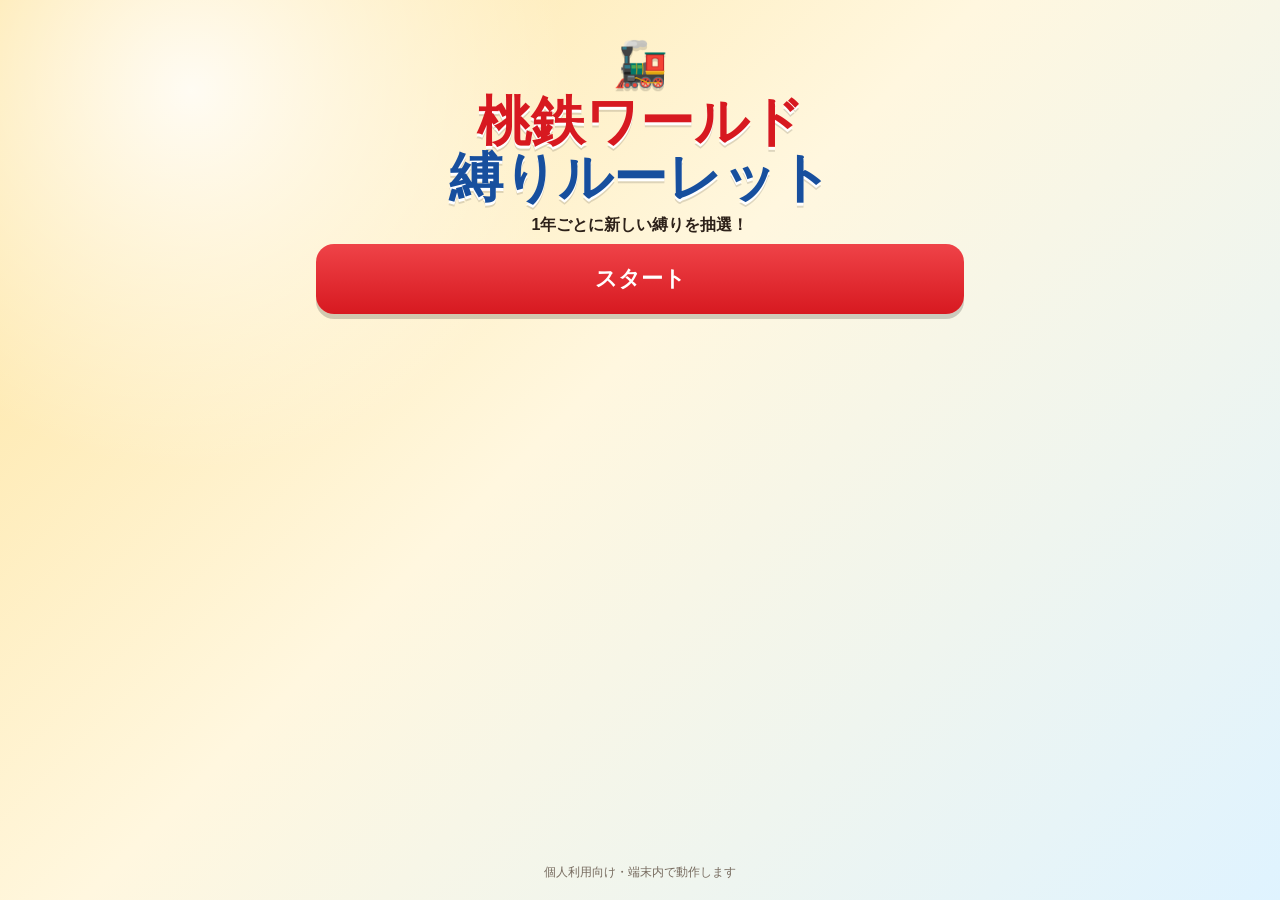
==== index.html @ 213aa387 "Add files via upload" ====
<!DOCTYPE html>
<html lang="ja">
<head>
  <meta charset="UTF-8" />
  <meta name="viewport" content="width=device-width, initial-scale=1.0, viewport-fit=cover" />
  <meta name="theme-color" content="#d71920" />
  <title>桃鉄ワールド 縛りルーレット</title>
  <link rel="manifest" href="manifest.json" />
  <link rel="stylesheet" href="style.css" />
</head>
<body>
  <main class="app">
    <header class="hero">
      <div class="train-mark">🚂</div>
      <h1>桃鉄ワールド<br><span>縛りルーレット</span></h1>
      <p>1年ごとに新しい縛りを抽選！</p>
    </header>

    <section id="screen-start" class="screen active">
      <button class="primary big" id="startBtn">スタート</button>
    </section>

    <section id="screen-players" class="screen">
      <h2>人数を選択</h2>
      <div class="choice-grid" id="playerChoices">
        <button data-count="2">2人</button>
        <button data-count="3">3人</button>
        <button data-count="4">4人</button>
      </div>
      <div class="nav-row">
        <button class="secondary" data-back="screen-start">戻る</button>
      </div>
    </section>

    <section id="screen-names" class="screen">
      <h2>名前を入力</h2>
      <div id="nameInputs" class="stack"></div>
      <div class="nav-row">
        <button class="secondary" data-back="screen-players">戻る</button>
        <button class="primary" id="toShuffleBtn">次へ</button>
      </div>
    </section>

    <section id="screen-shuffle" class="screen">
      <h2>順番シャッフル</h2>
      <div id="shuffleResult" class="result-card muted">シャッフルボタンを押してください</div>
      <button class="primary big" id="shuffleBtn">シャッフルして読み上げ</button>
      <div class="nav-row">
        <button class="secondary" data-back="screen-names">戻る</button>
        <button class="primary" id="toYearsBtn" disabled>次へ</button>
      </div>
    </section>

    <section id="screen-years" class="screen">
      <h2>年数を選択</h2>
      <div class="choice-grid years" id="yearChoices">
        <button data-years="10">10年</button>
        <button data-years="20">20年</button>
        <button data-years="30">30年</button>
        <button data-years="50">50年</button>
        <button data-years="100">100年</button>
      </div>
      <label class="custom-year">
        その他
        <input id="customYears" type="number" min="1" max="999" placeholder="年数" inputmode="numeric">
      </label>
      <div class="nav-row">
        <button class="secondary" data-back="screen-shuffle">戻る</button>
      </div>
    </section>

    <section id="screen-game" class="screen">
      <div class="year-badge"><span id="currentYear">1</span>年目</div>
      <div id="roulette" class="roulette">
        <div class="roulette-inner">
          <div class="roulette-label">今年の縛り</div>
          <div id="ruleText" class="rule-text">回すボタンを押してください</div>
        </div>
      </div>

      <button class="primary big" id="spinBtn">回す</button>

      <div class="game-actions">
        <button class="secondary" id="historyBtn">履歴</button>
        <button class="primary" id="nextYearBtn" disabled>次の年へ</button>
      </div>

      <div id="historyPanel" class="history-panel hidden">
        <h3>縛り履歴</h3>
        <ol id="historyList"></ol>
      </div>
    </section>

    <section id="screen-finish" class="screen">
      <div class="finish-icon">🏆</div>
      <h2>ゲーム終了！</h2>
      <p id="finishText"></p>
      <button class="primary big" id="restartBtn">最初から</button>
    </section>
  </main>

  <footer>個人利用向け・端末内で動作します</footer>

  <script src="app.js"></script>
</body>
</html>
---- style.css ----
*{box-sizing:border-box}
:root{
  --red:#d71920;
  --red-dark:#a70f15;
  --cream:#fff7df;
  --gold:#f6c445;
  --ink:#2d2119;
  --green:#1e8d49;
  --card:#fff;
}
body{
  margin:0;
  min-height:100vh;
  font-family:-apple-system,BlinkMacSystemFont,"Hiragino Kaku Gothic ProN","Yu Gothic",sans-serif;
  color:var(--ink);
  background:
    radial-gradient(circle at 15% 10%, rgba(255,255,255,.85), transparent 28%),
    linear-gradient(135deg,#fee39a,#fff7df 45%,#dff3ff);
}
button,input{font:inherit}
button{cursor:pointer}
.app{
  width:min(680px,100%);
  min-height:calc(100vh - 36px);
  margin:auto;
  padding:20px 16px 30px;
}
.hero{
  text-align:center;
  padding:18px 10px 8px;
}
.train-mark{font-size:44px;filter:drop-shadow(0 3px 0 rgba(0,0,0,.15))}
h1{
  margin:4px 0;
  color:var(--red);
  font-size:clamp(30px,9vw,54px);
  line-height:1.03;
  text-shadow:0 3px 0 #fff,0 5px 0 rgba(0,0,0,.13);
}
h1 span{color:#174f9e}
.hero p{margin:10px 0 0;font-weight:800}
.screen{display:none;animation:fade .25s ease}
.screen.active{display:block}
@keyframes fade{from{opacity:0;transform:translateY(8px)}to{opacity:1;transform:none}}
.screen h2{text-align:center;font-size:28px;margin:20px 0}
.primary,.secondary,.choice-grid button{
  border:0;
  border-radius:18px;
  padding:15px 18px;
  font-weight:900;
  box-shadow:0 5px 0 rgba(0,0,0,.18);
  transition:.12s transform,.12s box-shadow;
}
button:active{transform:translateY(3px);box-shadow:0 2px 0 rgba(0,0,0,.18)}
button:disabled{opacity:.45;cursor:not-allowed}
.primary{background:linear-gradient(#ef4348,var(--red));color:white}
.secondary{background:white;color:var(--ink)}
.big{width:100%;font-size:22px;padding:20px}
.choice-grid{
  display:grid;
  grid-template-columns:repeat(2,1fr);
  gap:14px;
}
.choice-grid button{
  background:white;
  color:var(--red);
  font-size:22px;
}
.choice-grid button.selected{background:var(--red);color:white}
.years button:last-child{grid-column:1/-1}
.stack{display:grid;gap:12px}
.name-row{
  display:flex;align-items:center;gap:10px;
  background:rgba(255,255,255,.82);
  padding:12px;border-radius:16px;
}
.name-row span{font-weight:900;min-width:48px}
.name-row input,.custom-year input{
  width:100%;
  border:2px solid #e7c964;
  border-radius:12px;
  padding:12px;
  font-size:18px;
  background:#fff;
}
.nav-row,.game-actions{
  display:grid;
  grid-template-columns:1fr 1fr;
  gap:12px;
  margin-top:18px;
}
.result-card{
  background:white;
  border:4px solid var(--gold);
  border-radius:22px;
  padding:22px;
  margin-bottom:18px;
  min-height:140px;
  font-size:22px;
  font-weight:900;
  line-height:1.7;
  box-shadow:0 8px 0 rgba(0,0,0,.12);
}
.muted{color:#7d746c;text-align:center;display:grid;place-items:center}
.custom-year{
  margin-top:14px;
  display:flex;
  align-items:center;
  gap:12px;
  padding:14px;
  background:rgba(255,255,255,.78);
  border-radius:16px;
  font-weight:900;
}
.year-badge{
  width:max-content;
  margin:8px auto 16px;
  background:#174f9e;
  color:white;
  border:4px solid white;
  border-radius:999px;
  padding:10px 24px;
  font-size:28px;
  font-weight:1000;
  box-shadow:0 5px 0 rgba(0,0,0,.16);
}
.roulette{
  position:relative;
  aspect-ratio:1/1;
  max-width:390px;
  margin:0 auto 20px;
  border-radius:50%;
  padding:22px;
  background:
    conic-gradient(
      #ef4348 0 45deg,#f7cc48 45deg 90deg,#1f9a5a 90deg 135deg,#2f70c8 135deg 180deg,
      #ef4348 180deg 225deg,#f7cc48 225deg 270deg,#1f9a5a 270deg 315deg,#2f70c8 315deg 360deg
    );
  box-shadow:0 10px 0 rgba(0,0,0,.16),0 0 0 6px #fff;
}
.roulette::before{
  content:"";
  position:absolute;
  top:-18px;left:50%;transform:translateX(-50%);
  border-left:18px solid transparent;border-right:18px solid transparent;border-top:36px solid var(--ink);
  z-index:2;
}
.roulette.spinning{animation:spin .9s cubic-bezier(.2,.8,.2,1)}
@keyframes spin{to{transform:rotate(720deg)}}
.roulette-inner{
  height:100%;
  border-radius:50%;
  background:white;
  display:flex;
  flex-direction:column;
  justify-content:center;
  align-items:center;
  text-align:center;
  padding:24px;
  box-shadow:inset 0 0 0 7px #f3e5b9;
}
.roulette-label{font-size:16px;color:#7d746c;font-weight:900;margin-bottom:12px}
.rule-text{font-size:clamp(22px,6vw,34px);font-weight:1000;line-height:1.35}
.history-panel{
  margin-top:18px;
  background:white;
  border-radius:18px;
  padding:16px 20px;
}
.history-panel h3{margin:0 0 8px}
.history-panel li{padding:6px 0;font-weight:700}
.hidden{display:none}
.finish-icon{text-align:center;font-size:72px}
#screen-finish{text-align:center}
#screen-finish p{font-size:20px;font-weight:800}
footer{text-align:center;font-size:12px;color:#776b5f;padding-bottom:16px}
@media(max-width:420px){
  .choice-grid{grid-template-columns:1fr}
  .years button:last-child{grid-column:auto}
  .hero{padding-top:4px}
}
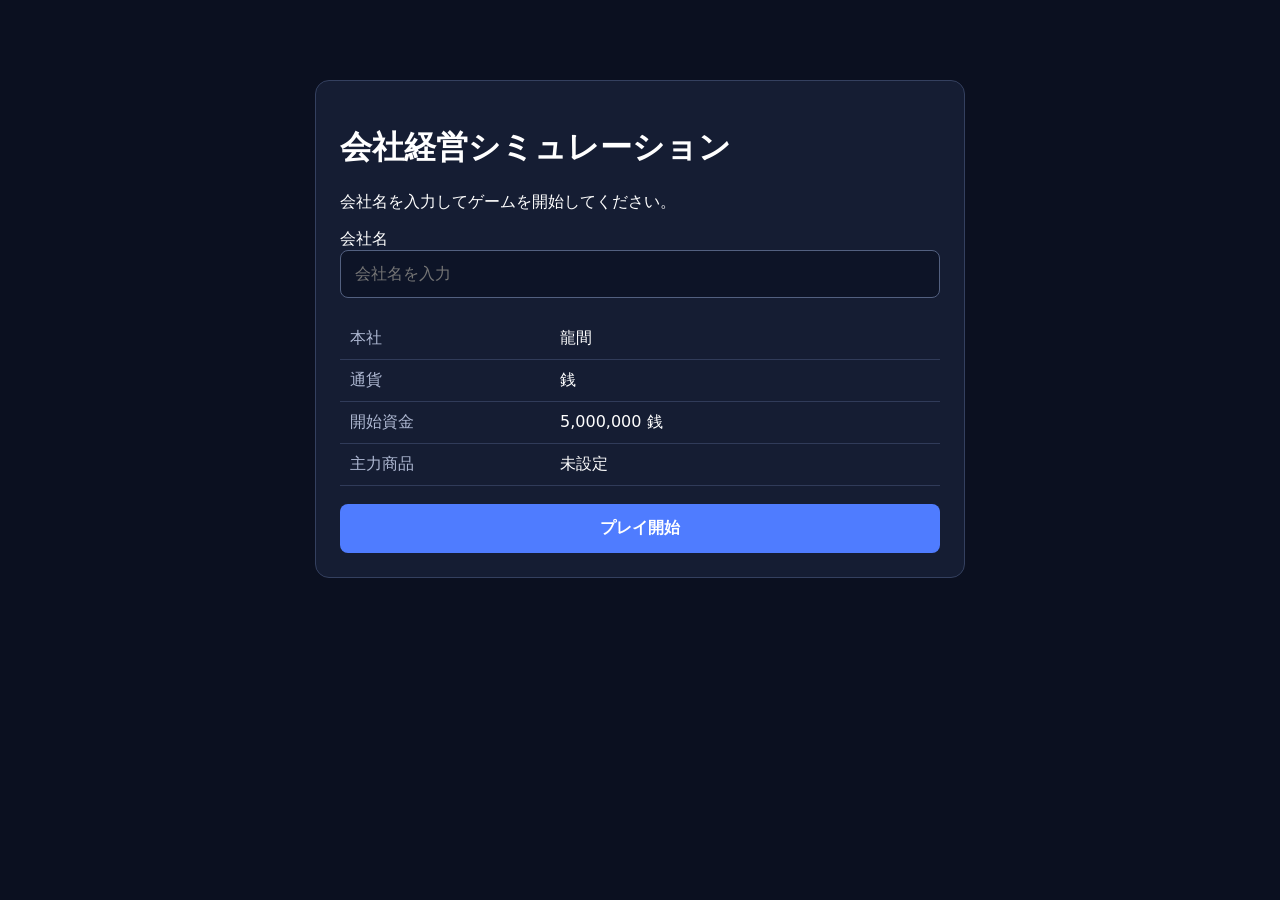
==== commit 07974654: "Add files via upload" ====
--- a/index.html
+++ b/index.html
@@ -1,106 +1,35 @@
-<!DOCTYPE html>
+<!doctype html>
 <html lang="ja">
 <head>
-  <meta charset="UTF-8" />
-  <meta name="viewport" content="width=device-width, initial-scale=1.0, viewport-fit=cover" />
-  <meta name="theme-color" content="#d71920" />
-  <title>桃鉄ワールド 縛りルーレット</title>
-  <link rel="manifest" href="manifest.json" />
-  <link rel="stylesheet" href="style.css" />
+<meta charset="utf-8">
+<meta name="viewport" content="width=device-width,initial-scale=1">
+<title>会社経営シミュレーション</title>
+<style>
+body{margin:0;background:#0b1020;color:#fff;font-family:system-ui,sans-serif}
+main{max-width:650px;margin:60px auto;padding:20px}
+.card{background:#151d33;border:1px solid #34405f;border-radius:14px;padding:24px}
+input{width:100%;padding:14px;box-sizing:border-box;background:#0d1427;color:#fff;border:1px solid #526080;border-radius:8px;font-size:16px}
+button{margin-top:18px;width:100%;padding:14px;background:#4f7cff;color:#fff;border:0;border-radius:8px;font-weight:700;font-size:16px;cursor:pointer}
+table{width:100%;margin-top:20px;border-collapse:collapse}td{padding:10px;border-bottom:1px solid #303b59}td:first-child{color:#aeb8d2;width:35%}
+</style>
 </head>
 <body>
-  <main class="app">
-    <header class="hero">
-      <div class="train-mark">🚂</div>
-      <h1>桃鉄ワールド<br><span>縛りルーレット</span></h1>
-      <p>1年ごとに新しい縛りを抽選！</p>
-    </header>
-
-    <section id="screen-start" class="screen active">
-      <button class="primary big" id="startBtn">スタート</button>
-    </section>
-
-    <section id="screen-players" class="screen">
-      <h2>人数を選択</h2>
-      <div class="choice-grid" id="playerChoices">
-        <button data-count="2">2人</button>
-        <button data-count="3">3人</button>
-        <button data-count="4">4人</button>
-      </div>
-      <div class="nav-row">
-        <button class="secondary" data-back="screen-start">戻る</button>
-      </div>
-    </section>
-
-    <section id="screen-names" class="screen">
-      <h2>名前を入力</h2>
-      <div id="nameInputs" class="stack"></div>
-      <div class="nav-row">
-        <button class="secondary" data-back="screen-players">戻る</button>
-        <button class="primary" id="toShuffleBtn">次へ</button>
-      </div>
-    </section>
-
-    <section id="screen-shuffle" class="screen">
-      <h2>順番シャッフル</h2>
-      <div id="shuffleResult" class="result-card muted">シャッフルボタンを押してください</div>
-      <button class="primary big" id="shuffleBtn">シャッフルして読み上げ</button>
-      <div class="nav-row">
-        <button class="secondary" data-back="screen-names">戻る</button>
-        <button class="primary" id="toYearsBtn" disabled>次へ</button>
-      </div>
-    </section>
-
-    <section id="screen-years" class="screen">
-      <h2>年数を選択</h2>
-      <div class="choice-grid years" id="yearChoices">
-        <button data-years="10">10年</button>
-        <button data-years="20">20年</button>
-        <button data-years="30">30年</button>
-        <button data-years="50">50年</button>
-        <button data-years="100">100年</button>
-      </div>
-      <label class="custom-year">
-        その他
-        <input id="customYears" type="number" min="1" max="999" placeholder="年数" inputmode="numeric">
-      </label>
-      <div class="nav-row">
-        <button class="secondary" data-back="screen-shuffle">戻る</button>
-      </div>
-    </section>
-
-    <section id="screen-game" class="screen">
-      <div class="year-badge"><span id="currentYear">1</span>年目</div>
-      <div id="roulette" class="roulette">
-        <div class="roulette-inner">
-          <div class="roulette-label">今年の縛り</div>
-          <div id="ruleText" class="rule-text">回すボタンを押してください</div>
-        </div>
-      </div>
-
-      <button class="primary big" id="spinBtn">回す</button>
-
-      <div class="game-actions">
-        <button class="secondary" id="historyBtn">履歴</button>
-        <button class="primary" id="nextYearBtn" disabled>次の年へ</button>
-      </div>
-
-      <div id="historyPanel" class="history-panel hidden">
-        <h3>縛り履歴</h3>
-        <ol id="historyList"></ol>
-      </div>
-    </section>
-
-    <section id="screen-finish" class="screen">
-      <div class="finish-icon">🏆</div>
-      <h2>ゲーム終了！</h2>
-      <p id="finishText"></p>
-      <button class="primary big" id="restartBtn">最初から</button>
-    </section>
-  </main>
-
-  <footer>個人利用向け・端末内で動作します</footer>
-
-  <script src="app.js"></script>
+<main>
+<div class="card">
+<h1>会社経営シミュレーション</h1>
+<p>会社名を入力してゲームを開始してください。</p>
+<form action="game.html" method="get">
+<label for="name">会社名</label>
+<input id="name" name="name" maxlength="40" required placeholder="会社名を入力" autocomplete="off">
+<table>
+<tr><td>本社</td><td>龍間</td></tr>
+<tr><td>通貨</td><td>銭</td></tr>
+<tr><td>開始資金</td><td>5,000,000 銭</td></tr>
+<tr><td>主力商品</td><td>未設定</td></tr>
+</table>
+<button type="submit">プレイ開始</button>
+</form>
+</div>
+</main>
 </body>
-</html>
+</html>
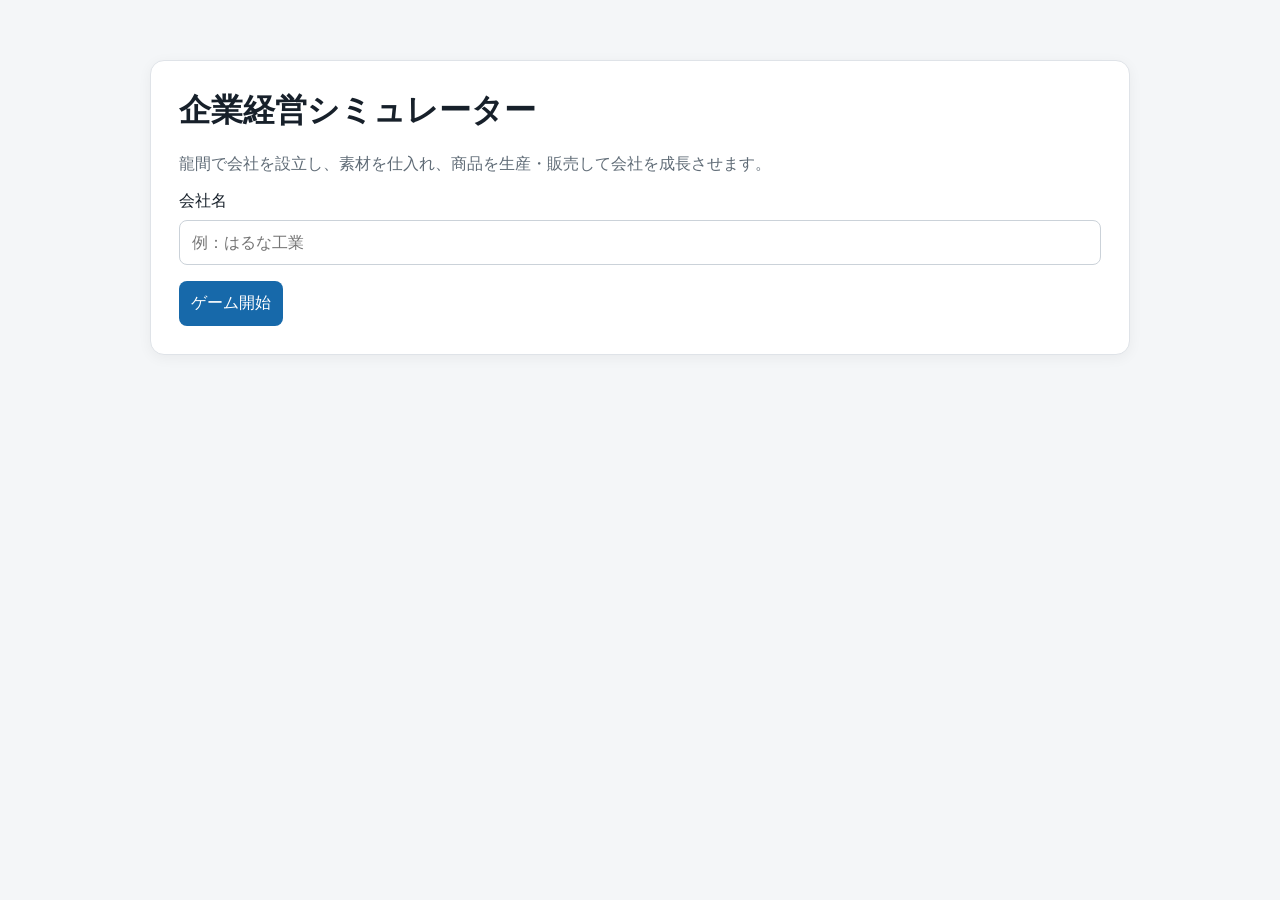
==== commit 604437bc: "Add files via upload" ====
--- a/index.html
+++ b/index.html
@@ -3,33 +3,22 @@
 <head>
 <meta charset="utf-8">
 <meta name="viewport" content="width=device-width,initial-scale=1">
-<title>会社経営シミュレーション</title>
+<title>企業経営シミュレーター</title>
 <style>
-body{margin:0;background:#0b1020;color:#fff;font-family:system-ui,sans-serif}
-main{max-width:650px;margin:60px auto;padding:20px}
-.card{background:#151d33;border:1px solid #34405f;border-radius:14px;padding:24px}
-input{width:100%;padding:14px;box-sizing:border-box;background:#0d1427;color:#fff;border:1px solid #526080;border-radius:8px;font-size:16px}
-button{margin-top:18px;width:100%;padding:14px;background:#4f7cff;color:#fff;border:0;border-radius:8px;font-weight:700;font-size:16px;cursor:pointer}
-table{width:100%;margin-top:20px;border-collapse:collapse}td{padding:10px;border-bottom:1px solid #303b59}td:first-child{color:#aeb8d2;width:35%}
+body{font-family:system-ui,-apple-system,BlinkMacSystemFont,"Segoe UI",sans-serif;margin:0;background:#f4f6f8;color:#17202a}
+.wrap{max-width:980px;margin:40px auto;padding:20px}.card{background:white;border:1px solid #dfe3e8;border-radius:14px;padding:28px;box-shadow:0 3px 14px #0000000d}
+h1{margin-top:0}input,button{font:inherit;padding:12px;border-radius:8px;border:1px solid #cbd2d9}input{width:100%;box-sizing:border-box;margin:8px 0 16px}button{cursor:pointer;background:#1769aa;color:white;border:0}.note{color:#5f6b76}
 </style>
 </head>
 <body>
-<main>
-<div class="card">
-<h1>会社経営シミュレーション</h1>
-<p>会社名を入力してゲームを開始してください。</p>
+<div class="wrap"><div class="card">
+<h1>企業経営シミュレーター</h1>
+<p class="note">龍間で会社を設立し、素材を仕入れ、商品を生産・販売して会社を成長させます。</p>
 <form action="game.html" method="get">
-<label for="name">会社名</label>
-<input id="name" name="name" maxlength="40" required placeholder="会社名を入力" autocomplete="off">
-<table>
-<tr><td>本社</td><td>龍間</td></tr>
-<tr><td>通貨</td><td>銭</td></tr>
-<tr><td>開始資金</td><td>5,000,000 銭</td></tr>
-<tr><td>主力商品</td><td>未設定</td></tr>
-</table>
-<button type="submit">プレイ開始</button>
+<label>会社名</label>
+<input name="name" required maxlength="40" placeholder="例：はるな工業">
+<button type="submit">ゲーム開始</button>
 </form>
-</div>
-</main>
+</div></div>
 </body>
 </html>
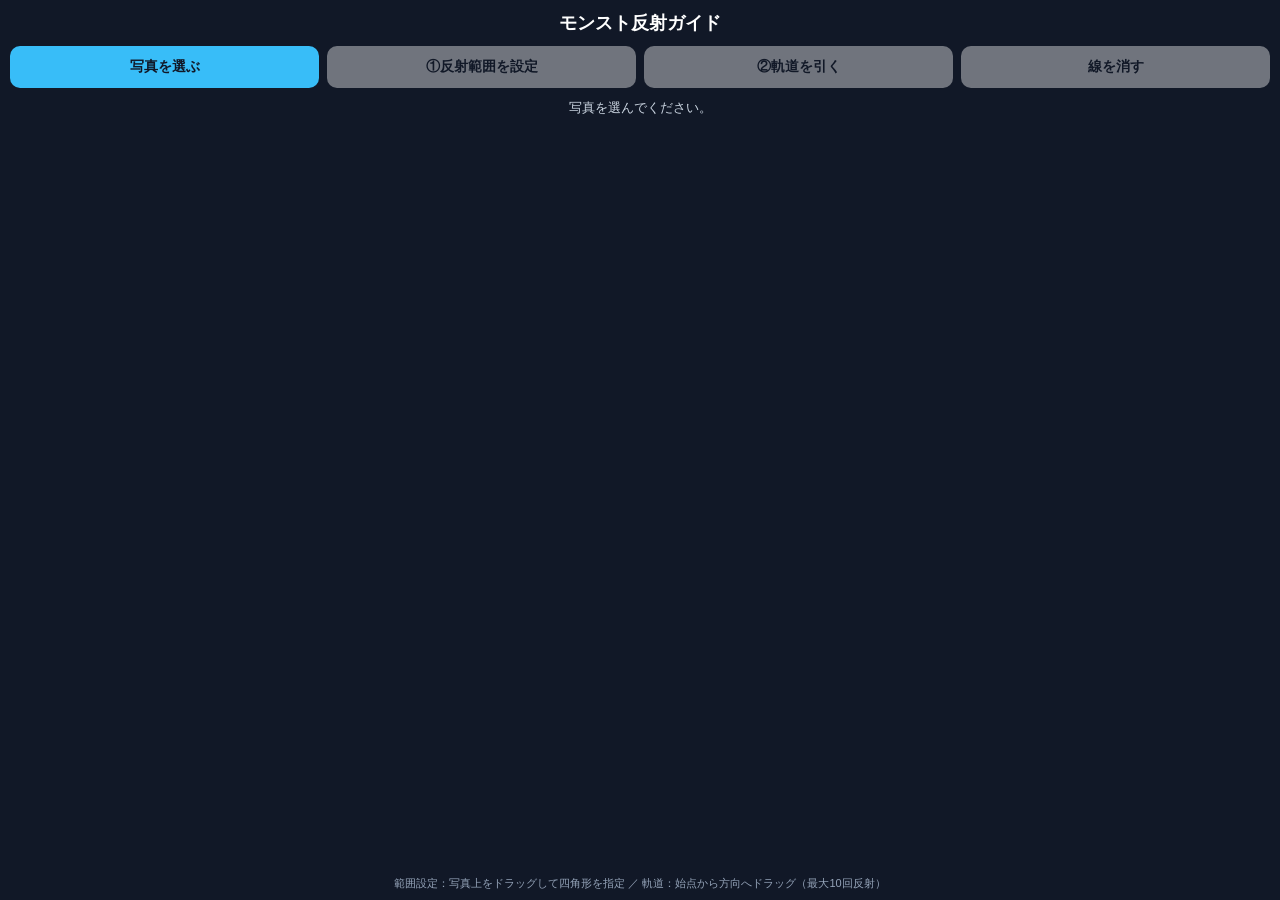
==== commit ddb0bafd: "Add files via upload" ====
--- a/index.html
+++ b/index.html
@@ -2,23 +2,169 @@
 <html lang="ja">
 <head>
 <meta charset="utf-8">
-<meta name="viewport" content="width=device-width,initial-scale=1">
-<title>企業経営シミュレーター</title>
+<meta name="viewport" content="width=device-width,initial-scale=1,maximum-scale=1,user-scalable=no,viewport-fit=cover">
+<meta name="theme-color" content="#111827">
+<title>モンスト反射ガイド</title>
 <style>
-body{font-family:system-ui,-apple-system,BlinkMacSystemFont,"Segoe UI",sans-serif;margin:0;background:#f4f6f8;color:#17202a}
-.wrap{max-width:980px;margin:40px auto;padding:20px}.card{background:white;border:1px solid #dfe3e8;border-radius:14px;padding:28px;box-shadow:0 3px 14px #0000000d}
-h1{margin-top:0}input,button{font:inherit;padding:12px;border-radius:8px;border:1px solid #cbd2d9}input{width:100%;box-sizing:border-box;margin:8px 0 16px}button{cursor:pointer;background:#1769aa;color:white;border:0}.note{color:#5f6b76}
+*{box-sizing:border-box}
+html,body{margin:0;width:100%;height:100%;background:#111827;color:#fff;font-family:-apple-system,BlinkMacSystemFont,"Segoe UI",sans-serif}
+body{display:flex;flex-direction:column;padding-top:env(safe-area-inset-top);padding-bottom:env(safe-area-inset-bottom)}
+header{padding:11px 10px;text-align:center;font-size:18px;font-weight:700}
+.toolbar{display:flex;gap:8px;padding:0 10px 9px;flex-wrap:wrap}
+button,.pick{border:0;border-radius:10px;padding:12px 10px;font-size:14px;font-weight:700;background:#fff;color:#111827;text-align:center;flex:1;min-width:100px}
+.pick{background:#38bdf8}
+button.active{background:#fbbf24}
+button:disabled{opacity:.4}
+#file{display:none}
+#help{font-size:13px;color:#cbd5e1;text-align:center;padding:2px 12px 8px;min-height:34px}
+#stage{position:relative;flex:1;min-height:0;display:flex;align-items:center;justify-content:center;padding:5px 8px 8px}
+canvas{display:block;max-width:100%;max-height:100%;touch-action:none}
+footer{padding:5px 10px 9px;text-align:center;color:#94a3b8;font-size:11px}
 </style>
 </head>
 <body>
-<div class="wrap"><div class="card">
-<h1>企業経営シミュレーター</h1>
-<p class="note">龍間で会社を設立し、素材を仕入れ、商品を生産・販売して会社を成長させます。</p>
-<form action="game.html" method="get">
-<label>会社名</label>
-<input name="name" required maxlength="40" placeholder="例：はるな工業">
-<button type="submit">ゲーム開始</button>
-</form>
-</div></div>
+<header>モンスト反射ガイド</header>
+<div class="toolbar">
+  <label class="pick" for="file">写真を選ぶ</label>
+  <input id="file" type="file" accept="image/*">
+  <button id="rangeBtn" disabled>①反射範囲を設定</button>
+  <button id="rayBtn" disabled>②軌道を引く</button>
+  <button id="clearBtn" disabled>線を消す</button>
+</div>
+<div id="help">写真を選んでください。</div>
+<main id="stage">
+  <canvas id="canvas" hidden></canvas>
+</main>
+<footer>範囲設定：写真上をドラッグして四角形を指定 ／ 軌道：始点から方向へドラッグ（最大10回反射）</footer>
+<script>
+(() => {
+  const input=document.getElementById('file');
+  const canvas=document.getElementById('canvas');
+  const ctx=canvas.getContext('2d');
+  const help=document.getElementById('help');
+  const rangeBtn=document.getElementById('rangeBtn');
+  const rayBtn=document.getElementById('rayBtn');
+  const clearBtn=document.getElementById('clearBtn');
+  let photo=null, mode='range', range=null, dragStart=null, previewRange=null, activeRay=null, rays=[], objectUrl=null;
+
+  function message(t){help.textContent=t;}
+  function fit(){
+    if(!photo)return;
+    const a=document.getElementById('stage');
+    const s=Math.min((a.clientWidth-16)/canvas.width,(a.clientHeight-12)/canvas.height,1);
+    canvas.style.width=(canvas.width*s)+'px';
+    canvas.style.height=(canvas.height*s)+'px';
+  }
+  function point(e){
+    const r=canvas.getBoundingClientRect();
+    return {x:(e.clientX-r.left)*canvas.width/r.width,y:(e.clientY-r.top)*canvas.height/r.height};
+  }
+  function normalizedRect(a,b){
+    const x=Math.max(0,Math.min(a.x,b.x)), y=Math.max(0,Math.min(a.y,b.y));
+    const right=Math.min(canvas.width,Math.max(a.x,b.x)), bottom=Math.min(canvas.height,Math.max(a.y,b.y));
+    return {x,y,w:right-x,h:bottom-y};
+  }
+  function drawRange(r){
+    if(!r)return;
+    ctx.save();
+    ctx.strokeStyle='#22e6a8';ctx.lineWidth=Math.max(4,canvas.width/350);
+    ctx.setLineDash([canvas.width/100,canvas.width/150]);
+    ctx.fillStyle='rgba(34,230,168,.08)';
+    ctx.fillRect(r.x,r.y,r.w,r.h);
+    ctx.strokeRect(r.x,r.y,r.w,r.h);
+    ctx.setLineDash([]);
+    ctx.restore();
+  }
+  function drawRay(ray){
+    const r=range;
+    if(!r||!ray)return;
+    let x=ray.start.x,y=ray.start.y,dx=ray.dir.x,dy=ray.dir.y;
+    const mag=Math.hypot(dx,dy);if(mag<0.001)return;
+    dx/=mag;dy/=mag;
+    ctx.save();ctx.strokeStyle='#ff3434';ctx.lineWidth=Math.max(5,canvas.width/250);
+    ctx.lineCap='round';ctx.lineJoin='round';ctx.beginPath();ctx.moveTo(x,y);
+    for(let n=0;n<=10;n++){
+      let tx=Infinity,ty=Infinity;
+      if(dx>1e-9)tx=(r.x+r.w-x)/dx;else if(dx< -1e-9)tx=(r.x-x)/dx;
+      if(dy>1e-9)ty=(r.y+r.h-y)/dy;else if(dy< -1e-9)ty=(r.y-y)/dy;
+      const txOk=tx>1e-6?tx:Infinity,tyOk=ty>1e-6?ty:Infinity;
+      const t=Math.min(txOk,tyOk);
+      if(!Number.isFinite(t))break;
+      x+=dx*t;y+=dy*t;
+      ctx.lineTo(x,y);
+      if(n===10)break;
+      const hitX=Math.abs(t-tx)<1e-5,hitY=Math.abs(t-ty)<1e-5;
+      if(hitX)dx=-dx;if(hitY)dy=-dy;
+      x+=dx*.01;y+=dy*.01;
+    }
+    ctx.stroke();ctx.restore();
+    ctx.save();ctx.fillStyle='#ff3434';ctx.beginPath();ctx.arc(ray.start.x,ray.start.y,Math.max(5,canvas.width/180),0,Math.PI*2);ctx.fill();ctx.restore();
+  }
+  function render(){
+    if(!photo)return;
+    ctx.clearRect(0,0,canvas.width,canvas.height);
+    ctx.drawImage(photo,0,0,canvas.width,canvas.height);
+    drawRange(previewRange||range);
+    rays.forEach(drawRay);
+    if(activeRay)drawRay(activeRay);
+  }
+  function setMode(m){
+    mode=m;rangeBtn.classList.toggle('active',m==='range');rayBtn.classList.toggle('active',m==='ray');
+    if(m==='range')message('反射させたい範囲を、写真上でドラッグして四角形に囲んでください。');
+    else message('設定した範囲の中で、始点から進行方向へドラッグしてください。最大10回反射します。');
+    render();
+  }
+  input.addEventListener('change',()=>{
+    const f=input.files&&input.files[0];if(!f)return;
+    if(!f.type.startsWith('image/')){message('画像ファイルを選んでください。');return;}
+    const reader=new FileReader();
+    reader.onerror=()=>message('写真を読み込めませんでした。もう一度選んでください。');
+    reader.onload=e=>{
+      const img=new Image();
+      img.onerror=()=>message('この写真を開けませんでした。別の画像を選んでください。');
+      img.onload=()=>{
+        photo=img;canvas.width=img.naturalWidth;canvas.height=img.naturalHeight;
+        canvas.hidden=false;range=null;previewRange=null;rays=[];activeRay=null;
+        rangeBtn.disabled=false;rayBtn.disabled=false;clearBtn.disabled=false;
+        fit();setMode('range');
+      };
+      img.src=e.target.result;
+    };
+    reader.readAsDataURL(f);
+  });
+  canvas.addEventListener('pointerdown',e=>{
+    if(!photo)return;e.preventDefault();dragStart=point(e);
+    try{canvas.setPointerCapture(e.pointerId)}catch(_){}
+    if(mode==='ray'&&range)activeRay={start:dragStart,dir:{x:0,y:0}};
+    render();
+  });
+  canvas.addEventListener('pointermove',e=>{
+    if(!dragStart)return;e.preventDefault();const p=point(e);
+    if(mode==='range')previewRange=normalizedRect(dragStart,p);
+    else if(activeRay)activeRay.dir={x:p.x-dragStart.x,y:p.y-dragStart.y};
+    render();
+  });
+  function finish(e){
+    if(!dragStart)return;const p=point(e);
+    if(mode==='range'){
+      const r=normalizedRect(dragStart,p);
+      if(r.w>8&&r.h>8){range=r;rays=[];message('反射範囲を設定しました。②軌道を引くを押してください。');}
+      else message('範囲が小さすぎます。もう少し大きく囲んでください。');
+      previewRange=null;
+    }else if(activeRay){
+      activeRay.dir={x:p.x-dragStart.x,y:p.y-dragStart.y};
+      if(Math.hypot(activeRay.dir.x,activeRay.dir.y)>2)rays.push(activeRay);
+      activeRay=null;
+    }
+    dragStart=null;render();
+  }
+  canvas.addEventListener('pointerup',finish);
+  canvas.addEventListener('pointercancel',()=>{dragStart=null;previewRange=null;activeRay=null;render();});
+  rangeBtn.addEventListener('click',()=>setMode('range'));
+  rayBtn.addEventListener('click',()=>{if(!range){message('先に①反射範囲を設定してください。');return;}setMode('ray');});
+  clearBtn.addEventListener('click',()=>{rays=[];activeRay=null;render();message('軌道の線を消しました。反射範囲は残っています。');});
+  window.addEventListener('resize',fit);
+})();
+</script>
 </body>
 </html>
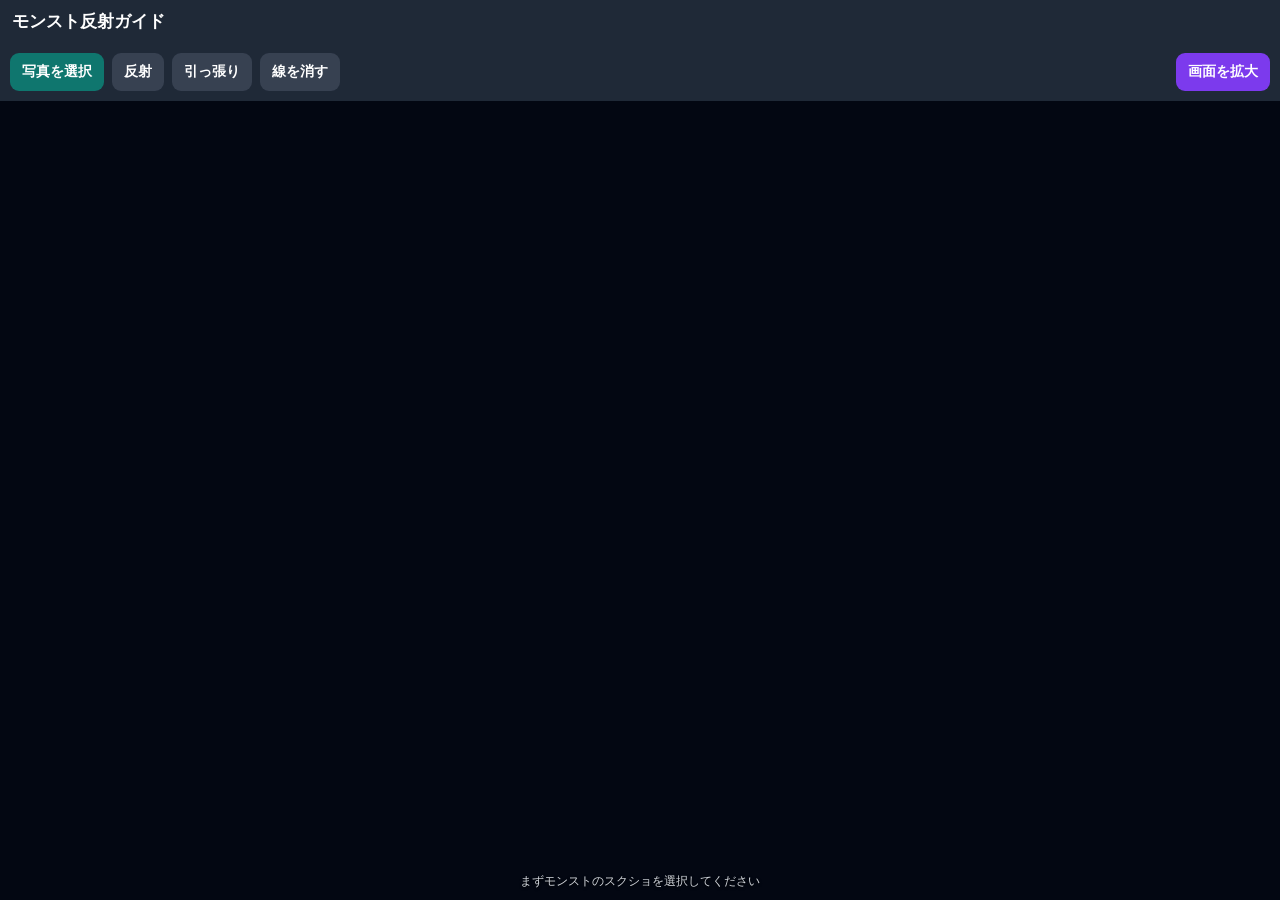
==== commit 6e3f86e6: "Add files via upload" ====
--- a/index.html
+++ b/index.html
@@ -2,168 +2,98 @@
 <html lang="ja">
 <head>
 <meta charset="utf-8">
-<meta name="viewport" content="width=device-width,initial-scale=1,maximum-scale=1,user-scalable=no,viewport-fit=cover">
+<meta name="viewport" content="width=device-width, initial-scale=1, viewport-fit=cover">
 <meta name="theme-color" content="#111827">
 <title>モンスト反射ガイド</title>
 <style>
-*{box-sizing:border-box}
-html,body{margin:0;width:100%;height:100%;background:#111827;color:#fff;font-family:-apple-system,BlinkMacSystemFont,"Segoe UI",sans-serif}
-body{display:flex;flex-direction:column;padding-top:env(safe-area-inset-top);padding-bottom:env(safe-area-inset-bottom)}
-header{padding:11px 10px;text-align:center;font-size:18px;font-weight:700}
-.toolbar{display:flex;gap:8px;padding:0 10px 9px;flex-wrap:wrap}
-button,.pick{border:0;border-radius:10px;padding:12px 10px;font-size:14px;font-weight:700;background:#fff;color:#111827;text-align:center;flex:1;min-width:100px}
-.pick{background:#38bdf8}
-button.active{background:#fbbf24}
-button:disabled{opacity:.4}
-#file{display:none}
-#help{font-size:13px;color:#cbd5e1;text-align:center;padding:2px 12px 8px;min-height:34px}
-#stage{position:relative;flex:1;min-height:0;display:flex;align-items:center;justify-content:center;padding:5px 8px 8px}
-canvas{display:block;max-width:100%;max-height:100%;touch-action:none}
-footer{padding:5px 10px 9px;text-align:center;color:#94a3b8;font-size:11px}
+*{box-sizing:border-box}html,body{margin:0;width:100%;height:100%;font-family:system-ui,-apple-system,sans-serif;background:#111827;color:#fff}
+body{display:flex;flex-direction:column;min-height:100dvh}
+header{padding:10px 12px;font-weight:700;font-size:17px;background:#1f2937}
+.controls{display:flex;gap:8px;flex-wrap:wrap;padding:10px;background:#1f2937}
+button,.filelabel{border:0;border-radius:9px;padding:10px 12px;background:#374151;color:white;font-size:14px;font-weight:600}
+button.active{background:#2563eb}.filelabel{background:#0f766e}
+input[type=file]{display:none}
+#stage{position:relative;flex:1;min-height:220px;display:flex;align-items:center;justify-content:center;overflow:hidden;background:#030712;touch-action:none}
+canvas{display:block;max-width:100%;max-height:100%;width:auto;height:auto;object-fit:contain;touch-action:none}
+#hint{position:absolute;left:10px;right:10px;bottom:10px;text-align:center;color:#d1d5db;font-size:12px;text-shadow:0 1px 3px #000;pointer-events:none}
+#stage.expanded{position:fixed;z-index:20;inset:0;width:100vw;height:100dvh;min-height:0;padding:58px 0 0;background:#000}\n#stage.expanded canvas{max-height:calc(100dvh - 58px)}\nbody:has(#stage.expanded) .controls{position:fixed;z-index:30;top:38px;left:0;right:0}
+#stage.expanded canvas{max-width:100vw;max-height:100dvh}
+#stage.expanded #hint{bottom:max(12px,env(safe-area-inset-bottom))}
+#expandBtn{margin-left:auto;background:#7c3aed}
+@media(max-width:480px){button,.filelabel{padding:9px 10px;font-size:13px}.controls{gap:6px}}
 </style>
 </head>
 <body>
 <header>モンスト反射ガイド</header>
-<div class="toolbar">
-  <label class="pick" for="file">写真を選ぶ</label>
-  <input id="file" type="file" accept="image/*">
-  <button id="rangeBtn" disabled>①反射範囲を設定</button>
-  <button id="rayBtn" disabled>②軌道を引く</button>
-  <button id="clearBtn" disabled>線を消す</button>
+<div class="controls">
+<label class="filelabel" for="photo">写真を選択</label><input id="photo" type="file" accept="image/*">
+<button id="areaBtn" disabled>反射</button>
+<button id="lineBtn" disabled>引っ張り</button>
+<button id="clearBtn" disabled>線を消す</button>
+<button id="expandBtn" disabled>画面を拡大</button>
 </div>
-<div id="help">写真を選んでください。</div>
-<main id="stage">
-  <canvas id="canvas" hidden></canvas>
-</main>
-<footer>範囲設定：写真上をドラッグして四角形を指定 ／ 軌道：始点から方向へドラッグ（最大10回反射）</footer>
+<div id="stage">
+<canvas id="canvas" width="1" height="1"></canvas>
+<div id="hint">まずモンストのスクショを選択してください</div>
+</div>
 <script>
 (() => {
-  const input=document.getElementById('file');
-  const canvas=document.getElementById('canvas');
-  const ctx=canvas.getContext('2d');
-  const help=document.getElementById('help');
-  const rangeBtn=document.getElementById('rangeBtn');
-  const rayBtn=document.getElementById('rayBtn');
-  const clearBtn=document.getElementById('clearBtn');
-  let photo=null, mode='range', range=null, dragStart=null, previewRange=null, activeRay=null, rays=[], objectUrl=null;
-
-  function message(t){help.textContent=t;}
-  function fit(){
-    if(!photo)return;
-    const a=document.getElementById('stage');
-    const s=Math.min((a.clientWidth-16)/canvas.width,(a.clientHeight-12)/canvas.height,1);
-    canvas.style.width=(canvas.width*s)+'px';
-    canvas.style.height=(canvas.height*s)+'px';
-  }
-  function point(e){
-    const r=canvas.getBoundingClientRect();
-    return {x:(e.clientX-r.left)*canvas.width/r.width,y:(e.clientY-r.top)*canvas.height/r.height};
-  }
-  function normalizedRect(a,b){
-    const x=Math.max(0,Math.min(a.x,b.x)), y=Math.max(0,Math.min(a.y,b.y));
-    const right=Math.min(canvas.width,Math.max(a.x,b.x)), bottom=Math.min(canvas.height,Math.max(a.y,b.y));
-    return {x,y,w:right-x,h:bottom-y};
-  }
-  function drawRange(r){
-    if(!r)return;
-    ctx.save();
-    ctx.strokeStyle='#22e6a8';ctx.lineWidth=Math.max(4,canvas.width/350);
-    ctx.setLineDash([canvas.width/100,canvas.width/150]);
-    ctx.fillStyle='rgba(34,230,168,.08)';
-    ctx.fillRect(r.x,r.y,r.w,r.h);
-    ctx.strokeRect(r.x,r.y,r.w,r.h);
-    ctx.setLineDash([]);
-    ctx.restore();
-  }
-  function drawRay(ray){
-    const r=range;
-    if(!r||!ray)return;
-    let x=ray.start.x,y=ray.start.y,dx=ray.dir.x,dy=ray.dir.y;
-    const mag=Math.hypot(dx,dy);if(mag<0.001)return;
-    dx/=mag;dy/=mag;
-    ctx.save();ctx.strokeStyle='#ff3434';ctx.lineWidth=Math.max(5,canvas.width/250);
-    ctx.lineCap='round';ctx.lineJoin='round';ctx.beginPath();ctx.moveTo(x,y);
-    for(let n=0;n<=10;n++){
-      let tx=Infinity,ty=Infinity;
-      if(dx>1e-9)tx=(r.x+r.w-x)/dx;else if(dx< -1e-9)tx=(r.x-x)/dx;
-      if(dy>1e-9)ty=(r.y+r.h-y)/dy;else if(dy< -1e-9)ty=(r.y-y)/dy;
-      const txOk=tx>1e-6?tx:Infinity,tyOk=ty>1e-6?ty:Infinity;
-      const t=Math.min(txOk,tyOk);
-      if(!Number.isFinite(t))break;
-      x+=dx*t;y+=dy*t;
-      ctx.lineTo(x,y);
-      if(n===10)break;
-      const hitX=Math.abs(t-tx)<1e-5,hitY=Math.abs(t-ty)<1e-5;
-      if(hitX)dx=-dx;if(hitY)dy=-dy;
-      x+=dx*.01;y+=dy*.01;
-    }
-    ctx.stroke();ctx.restore();
-    ctx.save();ctx.fillStyle='#ff3434';ctx.beginPath();ctx.arc(ray.start.x,ray.start.y,Math.max(5,canvas.width/180),0,Math.PI*2);ctx.fill();ctx.restore();
-  }
-  function render(){
-    if(!photo)return;
-    ctx.clearRect(0,0,canvas.width,canvas.height);
-    ctx.drawImage(photo,0,0,canvas.width,canvas.height);
-    drawRange(previewRange||range);
-    rays.forEach(drawRay);
-    if(activeRay)drawRay(activeRay);
-  }
-  function setMode(m){
-    mode=m;rangeBtn.classList.toggle('active',m==='range');rayBtn.classList.toggle('active',m==='ray');
-    if(m==='range')message('反射させたい範囲を、写真上でドラッグして四角形に囲んでください。');
-    else message('設定した範囲の中で、始点から進行方向へドラッグしてください。最大10回反射します。');
-    render();
-  }
-  input.addEventListener('change',()=>{
-    const f=input.files&&input.files[0];if(!f)return;
-    if(!f.type.startsWith('image/')){message('画像ファイルを選んでください。');return;}
-    const reader=new FileReader();
-    reader.onerror=()=>message('写真を読み込めませんでした。もう一度選んでください。');
-    reader.onload=e=>{
-      const img=new Image();
-      img.onerror=()=>message('この写真を開けませんでした。別の画像を選んでください。');
-      img.onload=()=>{
-        photo=img;canvas.width=img.naturalWidth;canvas.height=img.naturalHeight;
-        canvas.hidden=false;range=null;previewRange=null;rays=[];activeRay=null;
-        rangeBtn.disabled=false;rayBtn.disabled=false;clearBtn.disabled=false;
-        fit();setMode('range');
-      };
-      img.src=e.target.result;
-    };
-    reader.readAsDataURL(f);
-  });
-  canvas.addEventListener('pointerdown',e=>{
-    if(!photo)return;e.preventDefault();dragStart=point(e);
-    try{canvas.setPointerCapture(e.pointerId)}catch(_){}
-    if(mode==='ray'&&range)activeRay={start:dragStart,dir:{x:0,y:0}};
-    render();
-  });
-  canvas.addEventListener('pointermove',e=>{
-    if(!dragStart)return;e.preventDefault();const p=point(e);
-    if(mode==='range')previewRange=normalizedRect(dragStart,p);
-    else if(activeRay)activeRay.dir={x:p.x-dragStart.x,y:p.y-dragStart.y};
-    render();
-  });
-  function finish(e){
-    if(!dragStart)return;const p=point(e);
-    if(mode==='range'){
-      const r=normalizedRect(dragStart,p);
-      if(r.w>8&&r.h>8){range=r;rays=[];message('反射範囲を設定しました。②軌道を引くを押してください。');}
-      else message('範囲が小さすぎます。もう少し大きく囲んでください。');
-      previewRange=null;
-    }else if(activeRay){
-      activeRay.dir={x:p.x-dragStart.x,y:p.y-dragStart.y};
-      if(Math.hypot(activeRay.dir.x,activeRay.dir.y)>2)rays.push(activeRay);
-      activeRay=null;
-    }
-    dragStart=null;render();
-  }
-  canvas.addEventListener('pointerup',finish);
-  canvas.addEventListener('pointercancel',()=>{dragStart=null;previewRange=null;activeRay=null;render();});
-  rangeBtn.addEventListener('click',()=>setMode('range'));
-  rayBtn.addEventListener('click',()=>{if(!range){message('先に①反射範囲を設定してください。');return;}setMode('ray');});
-  clearBtn.addEventListener('click',()=>{rays=[];activeRay=null;render();message('軌道の線を消しました。反射範囲は残っています。');});
-  window.addEventListener('resize',fit);
+ const input=document.getElementById('photo'), canvas=document.getElementById('canvas'), ctx=canvas.getContext('2d');
+ const stage=document.getElementById('stage'), hint=document.getElementById('hint');
+ const areaBtn=document.getElementById('areaBtn'), lineBtn=document.getElementById('lineBtn'), clearBtn=document.getElementById('clearBtn'), expandBtn=document.getElementById('expandBtn');
+ let img=null, mode='line', area=null, path=null, drag=null, baseScale=1, offsetX=0, offsetY=0;
+ function fitCanvas(){
+   if(!img)return;
+   const maxW=stage.clientWidth, maxH=stage.clientHeight;
+   const s=Math.min(maxW/img.width,maxH/img.height);
+   canvas.width=img.width; canvas.height=img.height;
+   canvas.style.width=(img.width*s)+'px'; canvas.style.height=(img.height*s)+'px';
+   baseScale=s; draw();
+ }
+ function draw(){
+   if(!img)return;
+   ctx.clearRect(0,0,canvas.width,canvas.height);ctx.drawImage(img,0,0);
+   if(area){ctx.save();ctx.strokeStyle='#00e676';ctx.lineWidth=Math.max(3,canvas.width/500);ctx.setLineDash([12,7]);ctx.strokeRect(area.x,area.y,area.w,area.h);ctx.restore();}
+   if(path){ctx.save();ctx.strokeStyle='#ff1744';ctx.lineWidth=Math.max(4,canvas.width/450);ctx.lineCap='round';ctx.lineJoin='round';ctx.beginPath();path.forEach((p,i)=>i?ctx.lineTo(p.x,p.y):ctx.moveTo(p.x,p.y));ctx.stroke();ctx.restore();}
+   if(drag && mode==='area'){ctx.save();ctx.strokeStyle='#00e676';ctx.lineWidth=4;ctx.setLineDash([10,6]);ctx.strokeRect(drag.x,drag.y,drag.w,drag.h);ctx.restore();}
+ }
+ input.addEventListener('change',e=>{
+   const file=e.target.files&&e.target.files[0]; if(!file)return;
+   if(!file.type.startsWith('image/')){hint.textContent='画像ファイルを選んでください';return;}
+   const url=URL.createObjectURL(file), next=new Image();
+   next.onload=()=>{img=next;area=null;path=null;drag=null;mode='line';areaBtn.disabled=lineBtn.disabled=clearBtn.disabled=expandBtn.disabled=false;areaBtn.classList.remove('active');lineBtn.classList.add('active');hint.textContent='「反射」を押すと反射範囲を自動設定します';fitCanvas();URL.revokeObjectURL(url);};
+   next.onerror=()=>{hint.textContent='写真を読み込めませんでした。別の画像を選んでください';URL.revokeObjectURL(url);};
+   next.src=url;
+ });
+ function point(e){const r=canvas.getBoundingClientRect();return {x:Math.max(0,Math.min(canvas.width,(e.clientX-r.left)*canvas.width/r.width)),y:Math.max(0,Math.min(canvas.height,(e.clientY-r.top)*canvas.height/r.height))};}
+ function reflectedPath(start,end,box){
+   const dx=end.x-start.x,dy=end.y-start.y,len=Math.hypot(dx,dy);if(!len)return [start];
+   const ux=dx/len,uy=dy/len,pts=[start];let x=start.x,y=start.y,vx=ux,vy=uy;
+   for(let i=0;i<11;i++){
+     let tx=Infinity,ty=Infinity;
+     if(vx>0)tx=(box.x+box.w-x)/vx;else if(vx<0)tx=(box.x-x)/vx;
+     if(vy>0)ty=(box.y+box.h-y)/vy;else if(vy<0)ty=(box.y-y)/vy;
+     const t=Math.min(tx>1e-6?tx:Infinity,ty>1e-6?ty:Infinity);
+     if(!Number.isFinite(t))break;
+     x+=vx*t;y+=vy*t;pts.push({x,y});
+     if(pts.length>10)break;
+     if(Math.abs(tx-ty)<1e-5){vx=-vx;vy=-vy;}else if(tx<ty)vx=-vx;else vy=-vy;
+   }
+   return pts;
+ }
+ canvas.addEventListener('pointerdown',e=>{if(!img)return;e.preventDefault();canvas.setPointerCapture(e.pointerId);const p=point(e);drag={x:p.x,y:p.y,w:0,h:0,start:p};});
+ canvas.addEventListener('pointermove',e=>{if(!drag)return;const p=point(e);drag.w=p.x-drag.x;drag.h=p.y-drag.y;draw();});
+ canvas.addEventListener('pointerup',e=>{
+   if(!drag)return;const p=point(e);
+   if(mode==='area'){area={x:Math.min(drag.x,p.x),y:Math.min(drag.y,p.y),w:Math.abs(p.x-drag.x),h:Math.abs(p.y-drag.y)};if(area.w<10||area.h<10)area={x:0,y:0,w:canvas.width,h:canvas.height};path=null;hint.textContent='反射範囲を手動設定しました。「引っ張り」で軌道を確認できます';}
+   else if(mode==='line'){if(!area){hint.textContent='先に「反射」を押してください';}else{const s=drag.start;const clamped={x:Math.max(area.x,Math.min(area.x+area.w,p.x)),y:Math.max(area.y,Math.min(area.y+area.h,p.y))};path=reflectedPath(s,clamped,area);hint.textContent='赤い線が反射軌道です（最大10回反射）';}}
+   drag=null;draw();
+ });
+ areaBtn.onclick=()=>{if(!img)return;mode='area';area={x:Math.round(canvas.width*0.025),y:Math.round(canvas.height*0.025),w:Math.round(canvas.width*0.95),h:Math.round(canvas.height*0.95)};path=null;areaBtn.classList.add('active');lineBtn.classList.remove('active');hint.textContent='反射範囲を自動設定しました。緑の枠をドラッグして調整できます';draw();};
+ lineBtn.onclick=()=>{if(!img)return;if(!area){hint.textContent='先に「反射」を押してください';return;}mode='line';lineBtn.classList.add('active');areaBtn.classList.remove('active');hint.textContent='始点から進行方向へドラッグすると反射軌道を表示します';};
+ clearBtn.onclick=()=>{path=null;draw();hint.textContent='線を消しました';};
+ expandBtn.onclick=()=>{stage.classList.toggle('expanded');expandBtn.textContent=stage.classList.contains('expanded')?'拡大を戻す':'画面を拡大';requestAnimationFrame(fitCanvas);};
+ window.addEventListener('resize',()=>{if(img)fitCanvas();});
 })();
 </script>
 </body>
